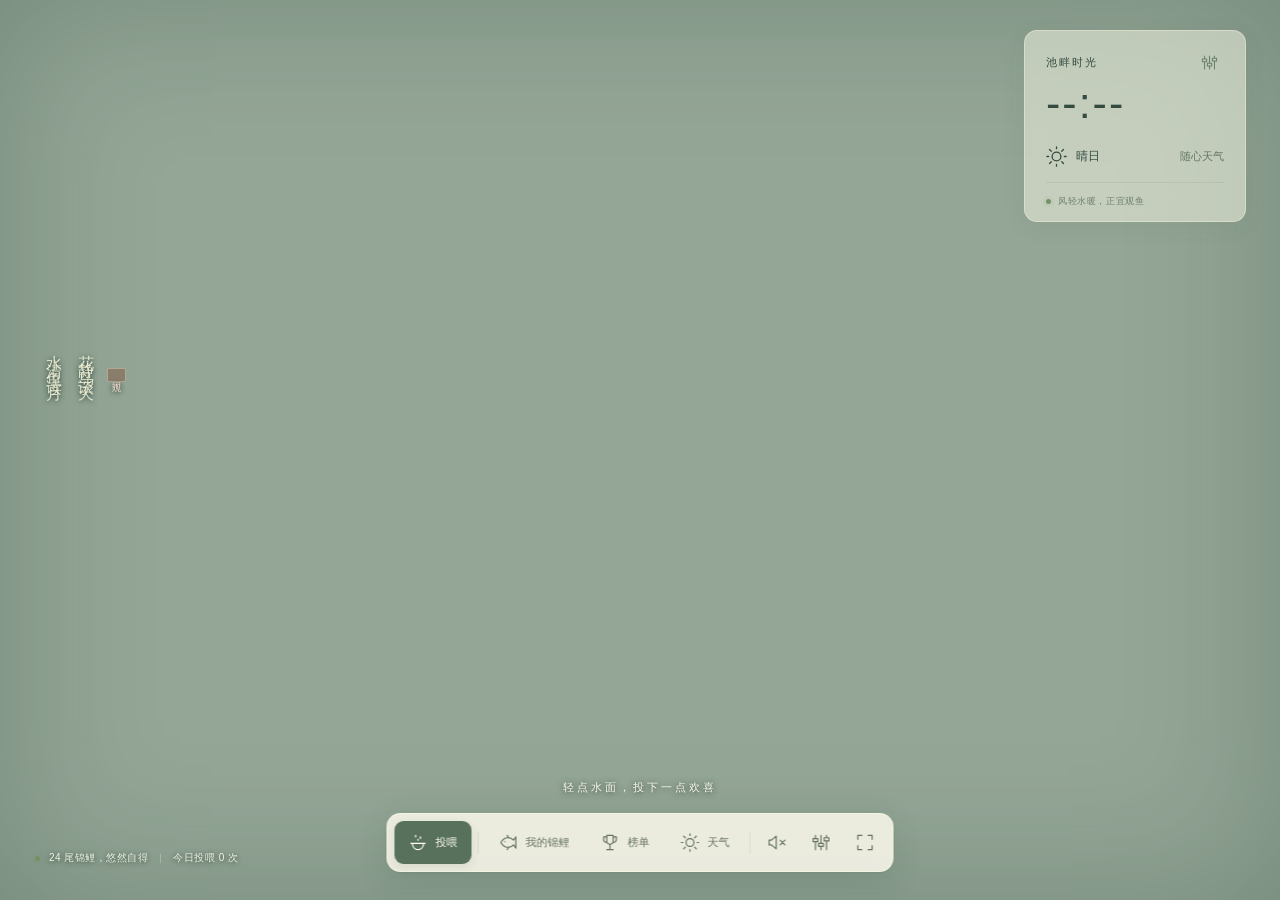
==== index.html @ 71e6d2e7 "本地改动：投喂区域、石头实体化、饥饿度、月光与调色、螃蟹水下、设置合并 - 水面覆盖物（荷叶/荷花/花苞/石头）不可投喂，点击改为惊动螃蟹与昆虫 - 石头成为实体障碍：椭圆用多圆覆盖 + 硬推挤；被挡" ====
<!doctype html>
<html lang="zh-CN">
<head>
  <meta charset="UTF-8" />
  <meta name="viewport" content="width=device-width,initial-scale=1,viewport-fit=cover" />
  <meta name="theme-color" content="#738c7c" />
  <meta name="description" content="一方碧潭，片刻闲心。投喂锦鲤、听雨观鱼，拥有属于自己的小小池塘。" />
  <title>碧池观鱼 · 一方池塘，片刻闲心</title>
  <link rel="icon" href="assets/favicon.svg" type="image/svg+xml" />
  <link rel="stylesheet" href="style.css" />
  <script src="core.js" defer></script>
  <script src="art.js" defer></script>
  <script src="gl.js" defer></script>
  <script src="scene.js" defer></script>
  <script src="audio.js" defer></script>
  <script src="assets/pond-data.js" defer></script>
  <script src="app.js" defer></script>
</head>
<body>
  <main id="pond" aria-label="锦鲤池塘">
    <div class="pond-bed" aria-hidden="true"></div>
    <div class="water-tint" aria-hidden="true"></div>
    <canvas id="world" tabindex="0" aria-label="交互池塘：点击水面投喂锦鲤，按空格在中央投喂"></canvas>
    <div class="vignette" aria-hidden="true"></div>
    <div class="moon" aria-hidden="true"></div>
    <canvas id="labels" aria-hidden="true"></canvas>
    <aside class="weather-card ui" aria-label="时间与天气">
      <div class="weather-top"><span id="weather-location">池畔时光</span><button class="icon-button" data-panel="weather" aria-label="天气设置" data-icon="sliders"></button></div>
      <time id="clock">--:--</time><div id="calendar"></div>
      <div class="weather-line"><span id="weather-symbol" data-icon="sun"></span><strong id="weather-label">晴日</strong><span id="temperature">随心天气</span></div>
      <div class="weather-foot"><span class="status-dot"></span><span id="weather-note">风轻水暖，正宜观鱼</span></div>
    </aside>
    <div class="verse ui"><span>水清鱼读月</span><span>花静鸟谈天</span><i>闲 观</i></div>
    <div class="pond-meta ui"><span class="status-dot"></span><span id="fish-count">24 尾锦鲤，悠然自得</span><span class="meta-divider"></span><span id="fed-count">今日投喂 0 次</span></div>
    <div class="bottom-ui ui">
      <p class="pond-hint" id="pond-hint">轻点水面，投下一点欢喜</p>
      <nav class="dock" aria-label="池塘工具">
        <button id="feed-button" class="dock-button active" aria-pressed="true"><span data-icon="feed"></span><span>投喂</span></button>
        <span class="dock-divider"></span>
        <button class="dock-button" data-panel="fish"><span data-icon="fish"></span><span>我的锦鲤</span></button>
        <button class="dock-button" data-panel="ranking"><span data-icon="trophy"></span><span>榜单</span></button>
        <button class="dock-button" data-panel="weather"><span data-icon="sun"></span><span>天气</span></button>
        <span class="dock-divider"></span>
        <button id="sound-button" class="dock-button compact" aria-label="开启声音" aria-pressed="false"><span data-icon="sound-off"></span></button>
        <button class="dock-button compact" data-panel="settings" aria-label="池塘设置"><span data-icon="sliders"></span></button>
        <button id="zen-button" class="dock-button compact" aria-label="进入沉浸模式"><span data-icon="expand"></span></button>
      </nav>
    </div>
    <button id="exit-zen" class="zen-exit" hidden>退出沉浸 <kbd>Esc</kbd></button>
    <div id="toast" role="status" aria-live="polite"></div>
  </main>
  <dialog id="panel" aria-labelledby="panel-title">
    <div class="panel-header"><div><span class="eyebrow" id="panel-eyebrow">MY LITTLE POND</span><h2 id="panel-title">我的锦鲤</h2></div><button class="icon-button close-panel" aria-label="关闭面板" data-icon="close"></button></div>
    <div id="panel-content"></div>
  </dialog>
</body>
</html>
---- style.css ----
:root{font-family:"PingFang SC","Microsoft YaHei",sans-serif;color:#344b40;font-synthesis:none;--paper:#f6f4e8;--ink:#344b40;--muted:#879184;--line:#d9ddcd;--accent:#577363;--rust:#ac634b}
*{box-sizing:border-box}body{margin:0;overflow:hidden;background:#748d79}button,input,select{font:inherit}button{cursor:pointer}button,input,select{outline-offset:4px}button:focus-visible,input:focus-visible,select:focus-visible{outline:2px solid #577363}button{color:inherit}svg{width:21px;height:21px;display:block;fill:none;stroke:currentColor;stroke-width:1.5;stroke-linecap:round;stroke-linejoin:round}button{border:0}#pond{position:fixed;inset:0;isolation:isolate}.pond-bed,.water-tint,.vignette,#world,#labels{position:absolute;inset:0;width:100%;height:100%}#labels{pointer-events:none}.gl .pond-bed,.gl .water-tint,.gl .vignette{display:none}.pond-bed{background:#8fa791 url('assets/pond.jpg') center/cover no-repeat;filter:saturate(.69) brightness(.96);transition:filter 3s}.water-tint{background:rgba(181,209,184,.14);pointer-events:none;transition:background 3s}.vignette{box-shadow:inset 0 0 150px #17362f40;pointer-events:none}#world{touch-action:none;cursor:crosshair}#world.on-cover{cursor:default}.ui{transition:opacity .5s,transform .5s}.weather-card{position:absolute;right:calc(34px + var(--safe-right,0px));top:calc(30px + var(--safe-top,0px));width:222px;padding:17px 21px 13px;border:1px solid #f7f4dd66;border-radius:13px;background:#eef1df8c;box-shadow:0 5px 24px #2e4c3510;backdrop-filter:blur(10px)}.weather-top{display:flex;align-items:center;justify-content:space-between;font-size:11px;letter-spacing:2px}.icon-button{display:grid;place-items:center;width:29px;height:29px;background:transparent;border-radius:50%;color:#69806a}.icon-button:hover{background:#536b4612}.icon-button svg{width:17px;height:17px}#clock{display:block;font-size:43px;letter-spacing:2px;font-weight:300;font-variant-numeric:tabular-nums;margin-top:2px}#calendar{font-size:10px;letter-spacing:1.3px;color:#6c7e6a;margin:1px 0 18px}.weather-line{display:flex;gap:9px;align-items:center}.weather-line strong{font-size:12px;font-weight:500}.weather-line>span:last-child{margin-left:auto;font-size:11px;color:#63775f}.weather-foot{display:flex;align-items:center;gap:7px;border-top:1px solid #72836526;margin-top:15px;padding-top:12px;font-size:9px;color:#6e806a;letter-spacing:.6px}.status-dot{display:inline-block;width:5px;height:5px;border-radius:50%;background:#749265;box-shadow:0 0 0 3px #74926512;flex-shrink:0}.verse{position:absolute;top:38%;left:calc(43px + var(--safe-left,0px));display:flex;gap:11px;pointer-events:none;color:#2f5546b3}.verse>span{writing-mode:vertical-rl;font-family:"Songti SC",SimSun,serif;font-size:16px;letter-spacing:8px;text-shadow:0 1px 10px #f2f3d9}.verse i{align-self:flex-end;writing-mode:vertical-rl;font-family:serif;font-style:normal;font-size:9px;color:#935f4c;border:1px solid #935f4c88;padding:5px 3px;border-radius:2px;line-height:1.2}.pond-meta{position:absolute;bottom:calc(35px + var(--dock-inset,0px) + var(--safe-bottom,0px));left:calc(35px + var(--safe-left,0px));display:flex;align-items:center;gap:9px;font-size:10px;letter-spacing:.5px;color:#edf2e6;text-shadow:0 1px 5px #344735}.meta-divider{width:1px;height:9px;background:#e4ecdc50;margin:0 3px}.bottom-ui{position:absolute;left:50%;bottom:calc(28px + var(--dock-inset,0px) + var(--safe-bottom,0px));transform:translateX(-50%);display:flex;align-items:center;flex-direction:column}.pond-hint{font-size:11px;letter-spacing:3px;margin:0 0 18px;color:#f7f7e9;text-shadow:0 1px 6px #273c2f}.dock{display:flex;align-items:center;padding:7px;gap:3px;border:1px solid #fbf8e5bd;background:#f4f3e6e8;box-shadow:0 8px 32px #23463524,0 1px 3px #23463512;backdrop-filter:blur(10px);border-radius:14px}.dock-button{background:transparent;display:flex;align-items:center;gap:8px;white-space:nowrap;font-size:11px;padding:12px 14px;border-radius:9px;transition:background .2s,transform .2s;color:#67745f}.dock-button:hover{background:#6c825415;transform:translateY(-1px)}.dock-button.active{background:#58715c;color:#fffef1;box-shadow:0 3px 8px #44584020}.dock-button.compact{padding:12px 11px}.dock-button svg{width:19px;height:19px}.dock-divider{width:1px;height:22px;background:#6d795c22;margin:0 3px}#toast{position:absolute;top:calc(30px + var(--safe-top,0px));left:50%;transform:translate(-50%,-15px);background:#f5f3e6ed;padding:12px 22px;border-radius:10px;box-shadow:0 5px 25px #26433418;font-size:12px;opacity:0;pointer-events:none;transition:.25s;max-width:80vw;text-align:center}#toast.visible{opacity:1;transform:translate(-50%,0)}.zen .ui{opacity:0;pointer-events:none}.zen-exit{position:absolute;right:calc(25px + var(--safe-right,0px));bottom:calc(25px + var(--dock-inset,0px) + var(--safe-bottom,0px));border:1px solid #ffffff55;border-radius:8px;background:#e7eedb80;padding:9px 13px;opacity:.45;font-size:11px;backdrop-filter:blur(10px)}.zen-exit:hover{opacity:1}kbd{font:9px sans-serif;padding:2px 4px;border:1px solid #65745655;border-radius:3px;margin-left:6px}dialog{width:520px;max-width:calc(100vw - 32px);max-height:calc(100dvh - 50px);padding:27px;border:1px solid #ffffffbb;border-radius:20px;background:#f6f4eaf5;box-shadow:0 30px 100px #162b3240;color:var(--ink);overflow:auto}dialog::backdrop{background:#0b1a1524}.panel-header{display:flex;align-items:center;justify-content:space-between;margin-bottom:22px}.eyebrow{font-size:8px;letter-spacing:2.3px;color:#99a08d}h2{font:500 25px "Songti SC",SimSun,serif;letter-spacing:4px;margin:7px 0 0}h3{font-size:12px;font-weight:500;letter-spacing:1px;margin:23px 0 12px}.description{font-size:11px;line-height:1.9;color:#85917e;margin:0 0 18px}.tabs,.weather-options{display:flex;gap:7px}.tab,.weather-option{flex:1;border:1px solid #dce0d1;background:#fffef638;border-radius:8px;padding:11px 5px;font-size:11px}.tab.selected,.weather-option.selected{border-color:#6f8669;background:#e3e9d9;color:#466241}.fish-preview{position:relative;margin:17px 0;background:radial-gradient(ellipse,#b1c4b1,#94ab9b);border-radius:11px;overflow:hidden}.fish-preview canvas{display:block;width:100%;height:145px}.preview-label{position:absolute;bottom:12px;left:14px;font-size:9px;letter-spacing:2px;color:#eef2e8}.form-row{display:flex;gap:12px;align-items:center;margin:13px 0;font-size:11px}.form-row label{flex-shrink:0;min-width:55px}.form-row input[type=text]{flex:1;min-width:0}input[type=text],select{border:1px solid #d9dfce;background:#fcfbf4;border-radius:7px;padding:10px 12px;color:#3f5547;font-size:12px;width:100%}input[type=range]{accent-color:#657f65;min-width:60px;flex:1}input[type=checkbox]{accent-color:#657f65;width:17px;height:17px;cursor:pointer}.primary,.secondary{padding:11px 18px;border-radius:8px;font-size:11px;background:#526e5e;color:#fffcf0;border:1px solid #526e5e}.secondary{background:transparent;color:#5a725e;border-color:#ced6c4}.primary:hover{background:#3d5a4c}.primary:disabled{opacity:.55;cursor:wait}.palette{display:flex;gap:10px}.swatch{width:23px;height:23px;border-radius:50%;border:3px solid #f6f4ea;box-shadow:0 0 0 1px #d5dacb}.swatch.selected{box-shadow:0 0 0 1.5px #6b7c63}.form-actions{display:flex;justify-content:space-between;align-items:center;margin:18px 0 6px;gap:10px}.small-note{font-size:10px;color:#909780;line-height:1.8}.fish-grid{display:grid;grid-template-columns:repeat(3,1fr);gap:9px;max-height:245px;overflow:auto;padding:3px}.fish-tile{border:1px solid #d9dfd1;border-radius:9px;overflow:hidden;background:#fbfbf1}.fish-thumb{height:63px;background:linear-gradient(120deg,#a9bdb0,#819e90);display:flex;align-items:center;justify-content:center}.fish-thumb canvas{max-width:100%;height:60px}.fish-tile-foot{display:flex;align-items:center;justify-content:space-between;padding:9px;gap:4px}.fish-tile-foot span{font-size:10px;white-space:nowrap;overflow:hidden;text-overflow:ellipsis}.edit-fish{background:none;color:#8c9880;font-size:9px;padding:2px}.rank-row{display:flex;align-items:center;gap:14px;padding:13px 2px;border-bottom:1px solid #dce0d2}.rank-number{width:18px;color:#98a087;font:italic 20px Georgia}.rank-row:nth-child(-n+3) .rank-number{color:#ac8050}.rank-thumbnail{width:72px;height:43px;background:#adc0ae;border-radius:7px}.rank-info{flex:1;font-size:12px}.rank-info small{display:block;color:#96a08c;font-size:9px;margin-top:4px}.rank-score{font:22px Georgia;color:#697a5d}.rank-score small{font:9px sans-serif;padding-left:4px;color:#939c88}.ranking-list{max-height:440px;overflow:auto}.weather-option{display:flex;align-items:center;flex-direction:column;gap:8px;padding:16px 5px}.weather-option svg{width:23px;height:23px}.city-results{display:flex;gap:6px;flex-direction:column;margin-top:8px}.city-result{text-align:left;background:#e7ebde;border-radius:7px;padding:11px;font-size:11px}.weather-info{padding:14px;background:#e7ebde;border-radius:9px;font-size:11px;line-height:1.9;margin-top:16px;color:#6f7e63}.weather-info a{color:inherit}.setting-row{display:flex;align-items:center;justify-content:space-between;gap:20px;padding:17px 0;border-bottom:1px solid #dce0d2;font-size:12px}.setting-row small{display:block;font-size:10px;margin-top:5px;color:#949c87}.setting-row input[type=range]{max-width:140px}.setting-row select{max-width:120px}.dialog-footer{margin-top:21px;font-size:10px;color:#99a28f;line-height:1.9}.snow .pond-bed{filter:saturate(.35) brightness(1.04)}.snow .water-tint{background:#d6e6e43b}.rain .pond-bed{filter:saturate(.53) brightness(.78)}.rain .water-tint{background:#405f711f}.cloudy .pond-bed{filter:saturate(.58) brightness(.88)}.night .pond-bed{filter:saturate(.6) brightness(.43)}.night .water-tint{background:#123a684f}.night .verse{color:#d2ddca}.night .weather-card{background:#d9e2da9c}body.reduced-motion .ui{transition:none}
.verse{color:#f6f4dbd9;text-shadow:0 1px 5px #2f443c}.verse>span{text-shadow:0 1px 5px #2f443c}.verse i{color:#f0dbca;background:#7e503d73;border-color:#ead3b675}dialog{padding:0;scrollbar-width:thin;scrollbar-color:#aab6a3 transparent}.panel-header{position:sticky;top:0;z-index:2;background:#f6f4ea;padding:24px 26px 18px;margin:0;border-bottom:1px solid #d9ddcd66}#panel-content{padding:20px 26px 26px}.fish-preview canvas{height:135px}.fish-grid{max-height:215px;scrollbar-width:thin;scrollbar-color:#adb8a5 transparent}.rank-thumbnail{flex-shrink:0}
@media(max-width:1000px){.pond-meta{bottom:calc(112px + var(--dock-inset,0px) + var(--safe-bottom,0px));left:calc(26px + var(--safe-left,0px))}.weather-card{right:calc(24px + var(--safe-right,0px));top:calc(24px + var(--safe-top,0px))}.verse{left:calc(30px + var(--safe-left,0px))}.bottom-ui{bottom:calc(22px + var(--dock-inset,0px) + var(--safe-bottom,0px))}}@media(max-width:600px){.weather-card{top:calc(112px + var(--safe-top,0px));right:calc(18px + var(--safe-right,0px));width:152px;padding:11px 13px;border-radius:10px}.weather-top{font-size:9px;letter-spacing:1px}#clock{font-size:33px}#calendar{font-size:8px;letter-spacing:0;margin-bottom:12px}.weather-foot{font-size:8px;letter-spacing:0;padding-top:10px;margin-top:11px}.weather-line{gap:5px}.weather-line strong{font-size:10px}.weather-line>span:last-child{font-size:9px}.weather-line svg{width:17px}.verse{top:34%;left:calc(22px + var(--safe-left,0px))}.verse>span{font-size:13px;letter-spacing:6px}.verse i{display:none}.bottom-ui{bottom:max(calc(20px + var(--safe-bottom,0px)),env(safe-area-inset-bottom));width:100%}.dock{gap:0;padding:6px;border-radius:13px}.dock-button{padding:11px 10px;flex-direction:column;gap:7px;font-size:9px}.dock-button.compact{padding:14px 12px}.dock-divider{margin:0 2px;height:25px}.dock-button svg{width:18px;height:18px}.dock-button[data-panel=ranking]{padding-inline:9px}.pond-hint{font-size:10px;letter-spacing:2px}.pond-meta{left:calc(22px + var(--safe-left,0px));bottom:calc(132px + var(--safe-bottom,0px));font-size:9px;gap:7px}.pond-meta .meta-divider,.pond-meta #fed-count{display:none}dialog{max-height:calc(100dvh - 32px)}.panel-header{padding:20px}.panel-header h2{font-size:23px}#panel-content{padding:17px 20px 22px}.fish-grid{grid-template-columns:repeat(3,1fr)}#toast{top:calc(93px + var(--safe-top,0px));font-size:11px;width:max-content}.weather-options{gap:5px}.form-row{gap:8px}.form-row label{min-width:48px}.palette{gap:7px}.swatch{width:21px;height:21px}.form-row #palette-name{display:none}}
@media(max-width:370px){.dock-button{padding-inline:7px}.dock-button.compact{padding-inline:8px}.form-actions{align-items:flex-end}.form-actions .small-note{max-width:140px}.fish-grid{grid-template-columns:repeat(2,1fr)}}

.paint-tools{gap:10px}.paint-tools input[type=color]{width:24px;height:24px;padding:1px;border:1px solid #cbd4c0;border-radius:50%;background:none;cursor:pointer;margin-left:auto}.paint-tools .small-note{font-size:9px}#preview{touch-action:none}
.fish-actions{display:flex;gap:6px;flex-shrink:0}.release-fish{color:#a7876f}.release-fish.armed{color:#fffaf0;background:#a9684f;border-radius:4px;padding:2px 5px}
.sound-ctl{display:flex;align-items:center;gap:12px;flex-shrink:0}.sound-ctl input[type=range]{width:110px;min-width:0;flex:none}.sound-ctl select{width:88px}
/* The live wallpaper shows only the pond: the home screen has its own clock and controls. */
.wallpaper .ui,.wallpaper .zen-exit,.wallpaper #toast{display:none!important}

/* Two rankings in one panel: cumulative meals, and who is hungry right now. */
.rank-tabs{margin:0 0 16px}.hunger-bar{height:3px;max-width:150px;margin-top:7px;border-radius:2px;background:#dde2d3;overflow:hidden}
.hunger-bar i{display:block;height:100%;border-radius:2px;transition:width .3s}

/* Moonlight: a cool wash from above. WebGL draws it in the shader (with the moon's reflection woven into the
   ripples); the Canvas 2D fallback has no shader, so it gets a sheet of light instead, only after dark. */
.moon{position:absolute;inset:0;pointer-events:none;opacity:0;transition:opacity 1.4s;background:radial-gradient(62% 58% at 50% 72%,#cfdcff4d,#a8c0ff00 72%)}
body:not(.gl) .moon{opacity:calc(var(--moon,0) * .9)}

/* Day and night each carry their own grade; these rows are compact because there are six of them. */
.grade-head{margin:14px 0 2px;font-size:10px;letter-spacing:2px;color:#8b947f}
.grade-note{margin:0 0 4px}
.grade-row{display:flex;align-items:center;gap:12px;padding:5px 0;font-size:11px;color:#4d5f45}
.grade-row span{flex:0 0 44px}
.grade-row input{flex:1;min-width:0}
.grade-reset{margin:14px 0 4px}

/* The pond must stay readable while you tune it: the dialog sits on a light veil, no blur, so every slider shows
   its effect live. */
dialog{background:#f6f4eaee}
.prefs-tabs{margin:0 0 18px}
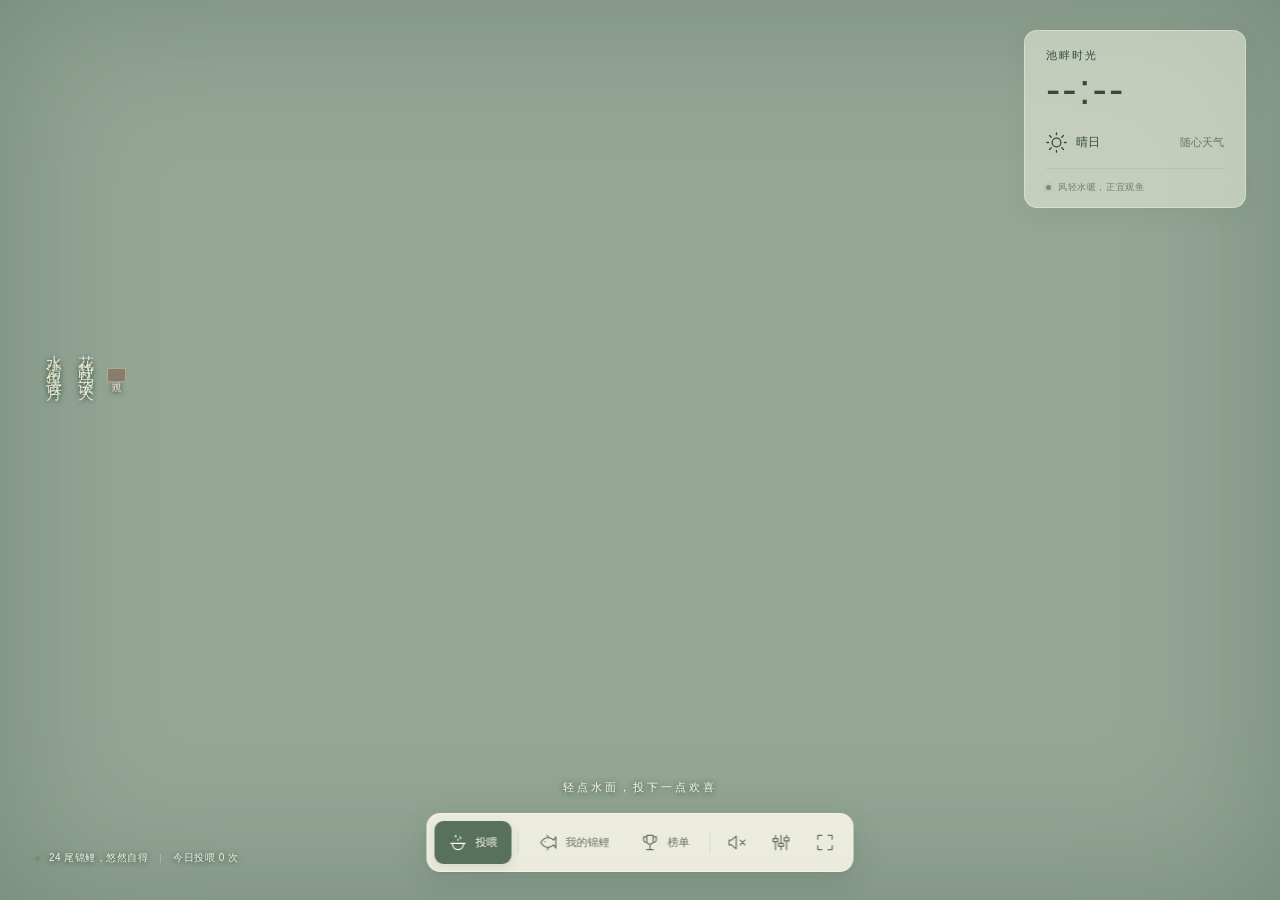
==== commit 4d4c5069: "月光与调色重做、设置入口收敛、诗句可自定义 - 月光：亮度上限翻倍；改为「月下观鱼」的下级设置（缩进 + 引导线，关闭时置灰） - 调色：白天/夜晚标题加大突出，去掉说明文字；恢复默认拆成两组，标题右" ====
--- a/index.html
+++ b/index.html
@@ -25,12 +25,12 @@
     <div class="moon" aria-hidden="true"></div>
     <canvas id="labels" aria-hidden="true"></canvas>
     <aside class="weather-card ui" aria-label="时间与天气">
-      <div class="weather-top"><span id="weather-location">池畔时光</span><button class="icon-button" data-panel="weather" aria-label="天气设置" data-icon="sliders"></button></div>
+      <div class="weather-top"><span id="weather-location">池畔时光</span></div>
       <time id="clock">--:--</time><div id="calendar"></div>
       <div class="weather-line"><span id="weather-symbol" data-icon="sun"></span><strong id="weather-label">晴日</strong><span id="temperature">随心天气</span></div>
       <div class="weather-foot"><span class="status-dot"></span><span id="weather-note">风轻水暖，正宜观鱼</span></div>
     </aside>
-    <div class="verse ui"><span>水清鱼读月</span><span>花静鸟谈天</span><i>闲 观</i></div>
+    <div class="verse ui"><span id="verse-a">水清鱼读月</span><span id="verse-b">花静鸟谈天</span><i id="verse-seal">闲 观</i></div>
     <div class="pond-meta ui"><span class="status-dot"></span><span id="fish-count">24 尾锦鲤，悠然自得</span><span class="meta-divider"></span><span id="fed-count">今日投喂 0 次</span></div>
     <div class="bottom-ui ui">
       <p class="pond-hint" id="pond-hint">轻点水面，投下一点欢喜</p>
@@ -39,7 +39,6 @@
         <span class="dock-divider"></span>
         <button class="dock-button" data-panel="fish"><span data-icon="fish"></span><span>我的锦鲤</span></button>
         <button class="dock-button" data-panel="ranking"><span data-icon="trophy"></span><span>榜单</span></button>
-        <button class="dock-button" data-panel="weather"><span data-icon="sun"></span><span>天气</span></button>
         <span class="dock-divider"></span>
         <button id="sound-button" class="dock-button compact" aria-label="开启声音" aria-pressed="false"><span data-icon="sound-off"></span></button>
         <button class="dock-button compact" data-panel="settings" aria-label="池塘设置"><span data-icon="sliders"></span></button>
--- a/style.css
+++ b/style.css
@@ -20,12 +20,20 @@
 body:not(.gl) .moon{opacity:calc(var(--moon,0) * .9)}
 
 /* Day and night each carry their own grade; these rows are compact because there are six of them. */
-.grade-head{margin:14px 0 2px;font-size:10px;letter-spacing:2px;color:#8b947f}
-.grade-note{margin:0 0 4px}
+/* 白天 / 夜晚两个分组标题：比正文稍大、加粗，右侧带一个圆形恢复按钮 */
+.grade-head{display:flex;align-items:center;gap:8px;margin:18px 0 6px;font-size:14px;font-weight:500;letter-spacing:1.5px;color:#2f4a3a}
+.grade-reset-btn{display:grid;place-items:center;width:23px;height:23px;padding:0;border:1px solid #cbd4c0;border-radius:50%;background:#fffef6;color:#7d8a72;transition:background .2s,color .2s,border-color .2s}
+.grade-reset-btn:hover{background:#eef2e6;color:#3f5c4a;border-color:#9fb098}
+.grade-reset-btn svg{width:13px;height:13px}
 .grade-row{display:flex;align-items:center;gap:12px;padding:5px 0;font-size:11px;color:#4d5f45}
 .grade-row span{flex:0 0 44px}
 .grade-row input{flex:1;min-width:0}
-.grade-reset{margin:14px 0 4px}
+/* 下级设置：左侧缩进 + 一小段引导线，一眼看出它挂在上面那项下面 */
+.setting-row.sub{padding-left:20px;position:relative;font-size:11px}
+.setting-row.sub::before{content:'';position:absolute;left:7px;top:50%;width:9px;height:1px;background:#c7d1be}
+.setting-row.sub small{font-size:9px}
+.setting-row.sub.off{opacity:.42}
+.setting-row input[type=text]{max-width:150px;text-align:right}
 
 /* The pond must stay readable while you tune it: the dialog sits on a light veil, no blur, so every slider shows
    its effect live. */
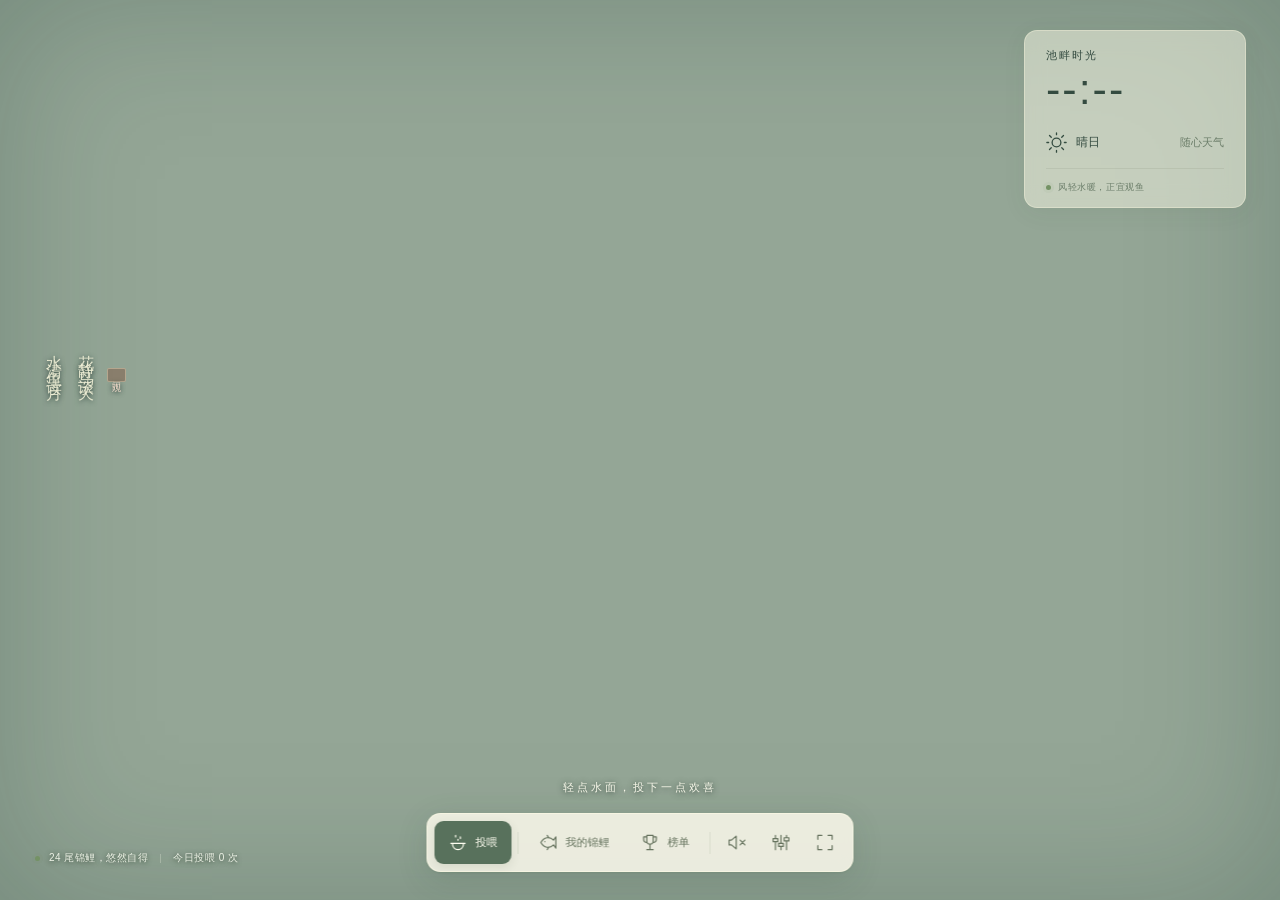
==== commit 86ae7930: "天气时钟卡片可开关，新增纸笺/琉璃/墨韵/素影/横幅五种版式，含小样预览与存档同步" ====
--- a/index.html
+++ b/index.html
@@ -24,7 +24,7 @@
     <div class="vignette" aria-hidden="true"></div>
     <div class="moon" aria-hidden="true"></div>
     <canvas id="labels" aria-hidden="true"></canvas>
-    <aside class="weather-card ui" aria-label="时间与天气">
+    <aside class="weather-card ui" data-clock-style="paper" aria-label="时间与天气">
       <div class="weather-top"><span id="weather-location">池畔时光</span></div>
       <time id="clock">--:--</time><div id="calendar"></div>
       <div class="weather-line"><span id="weather-symbol" data-icon="sun"></span><strong id="weather-label">晴日</strong><span id="temperature">随心天气</span></div>
--- a/style.css
+++ b/style.css
@@ -1,5 +1,6 @@
 :root{font-family:"PingFang SC","Microsoft YaHei",sans-serif;color:#344b40;font-synthesis:none;--paper:#f6f4e8;--ink:#344b40;--muted:#879184;--line:#d9ddcd;--accent:#577363;--rust:#ac634b}
-*{box-sizing:border-box}body{margin:0;overflow:hidden;background:#748d79}button,input,select{font:inherit}button{cursor:pointer}button,input,select{outline-offset:4px}button:focus-visible,input:focus-visible,select:focus-visible{outline:2px solid #577363}button{color:inherit}svg{width:21px;height:21px;display:block;fill:none;stroke:currentColor;stroke-width:1.5;stroke-linecap:round;stroke-linejoin:round}button{border:0}#pond{position:fixed;inset:0;isolation:isolate}.pond-bed,.water-tint,.vignette,#world,#labels{position:absolute;inset:0;width:100%;height:100%}#labels{pointer-events:none}.gl .pond-bed,.gl .water-tint,.gl .vignette{display:none}.pond-bed{background:#8fa791 url('assets/pond.jpg') center/cover no-repeat;filter:saturate(.69) brightness(.96);transition:filter 3s}.water-tint{background:rgba(181,209,184,.14);pointer-events:none;transition:background 3s}.vignette{box-shadow:inset 0 0 150px #17362f40;pointer-events:none}#world{touch-action:none;cursor:crosshair}#world.on-cover{cursor:default}.ui{transition:opacity .5s,transform .5s}.weather-card{position:absolute;right:calc(34px + var(--safe-right,0px));top:calc(30px + var(--safe-top,0px));width:222px;padding:17px 21px 13px;border:1px solid #f7f4dd66;border-radius:13px;background:#eef1df8c;box-shadow:0 5px 24px #2e4c3510;backdrop-filter:blur(10px)}.weather-top{display:flex;align-items:center;justify-content:space-between;font-size:11px;letter-spacing:2px}.icon-button{display:grid;place-items:center;width:29px;height:29px;background:transparent;border-radius:50%;color:#69806a}.icon-button:hover{background:#536b4612}.icon-button svg{width:17px;height:17px}#clock{display:block;font-size:43px;letter-spacing:2px;font-weight:300;font-variant-numeric:tabular-nums;margin-top:2px}#calendar{font-size:10px;letter-spacing:1.3px;color:#6c7e6a;margin:1px 0 18px}.weather-line{display:flex;gap:9px;align-items:center}.weather-line strong{font-size:12px;font-weight:500}.weather-line>span:last-child{margin-left:auto;font-size:11px;color:#63775f}.weather-foot{display:flex;align-items:center;gap:7px;border-top:1px solid #72836526;margin-top:15px;padding-top:12px;font-size:9px;color:#6e806a;letter-spacing:.6px}.status-dot{display:inline-block;width:5px;height:5px;border-radius:50%;background:#749265;box-shadow:0 0 0 3px #74926512;flex-shrink:0}.verse{position:absolute;top:38%;left:calc(43px + var(--safe-left,0px));display:flex;gap:11px;pointer-events:none;color:#2f5546b3}.verse>span{writing-mode:vertical-rl;font-family:"Songti SC",SimSun,serif;font-size:16px;letter-spacing:8px;text-shadow:0 1px 10px #f2f3d9}.verse i{align-self:flex-end;writing-mode:vertical-rl;font-family:serif;font-style:normal;font-size:9px;color:#935f4c;border:1px solid #935f4c88;padding:5px 3px;border-radius:2px;line-height:1.2}.pond-meta{position:absolute;bottom:calc(35px + var(--dock-inset,0px) + var(--safe-bottom,0px));left:calc(35px + var(--safe-left,0px));display:flex;align-items:center;gap:9px;font-size:10px;letter-spacing:.5px;color:#edf2e6;text-shadow:0 1px 5px #344735}.meta-divider{width:1px;height:9px;background:#e4ecdc50;margin:0 3px}.bottom-ui{position:absolute;left:50%;bottom:calc(28px + var(--dock-inset,0px) + var(--safe-bottom,0px));transform:translateX(-50%);display:flex;align-items:center;flex-direction:column}.pond-hint{font-size:11px;letter-spacing:3px;margin:0 0 18px;color:#f7f7e9;text-shadow:0 1px 6px #273c2f}.dock{display:flex;align-items:center;padding:7px;gap:3px;border:1px solid #fbf8e5bd;background:#f4f3e6e8;box-shadow:0 8px 32px #23463524,0 1px 3px #23463512;backdrop-filter:blur(10px);border-radius:14px}.dock-button{background:transparent;display:flex;align-items:center;gap:8px;white-space:nowrap;font-size:11px;padding:12px 14px;border-radius:9px;transition:background .2s,transform .2s;color:#67745f}.dock-button:hover{background:#6c825415;transform:translateY(-1px)}.dock-button.active{background:#58715c;color:#fffef1;box-shadow:0 3px 8px #44584020}.dock-button.compact{padding:12px 11px}.dock-button svg{width:19px;height:19px}.dock-divider{width:1px;height:22px;background:#6d795c22;margin:0 3px}#toast{position:absolute;top:calc(30px + var(--safe-top,0px));left:50%;transform:translate(-50%,-15px);background:#f5f3e6ed;padding:12px 22px;border-radius:10px;box-shadow:0 5px 25px #26433418;font-size:12px;opacity:0;pointer-events:none;transition:.25s;max-width:80vw;text-align:center}#toast.visible{opacity:1;transform:translate(-50%,0)}.zen .ui{opacity:0;pointer-events:none}.zen-exit{position:absolute;right:calc(25px + var(--safe-right,0px));bottom:calc(25px + var(--dock-inset,0px) + var(--safe-bottom,0px));border:1px solid #ffffff55;border-radius:8px;background:#e7eedb80;padding:9px 13px;opacity:.45;font-size:11px;backdrop-filter:blur(10px)}.zen-exit:hover{opacity:1}kbd{font:9px sans-serif;padding:2px 4px;border:1px solid #65745655;border-radius:3px;margin-left:6px}dialog{width:520px;max-width:calc(100vw - 32px);max-height:calc(100dvh - 50px);padding:27px;border:1px solid #ffffffbb;border-radius:20px;background:#f6f4eaf5;box-shadow:0 30px 100px #162b3240;color:var(--ink);overflow:auto}dialog::backdrop{background:#0b1a1524}.panel-header{display:flex;align-items:center;justify-content:space-between;margin-bottom:22px}.eyebrow{font-size:8px;letter-spacing:2.3px;color:#99a08d}h2{font:500 25px "Songti SC",SimSun,serif;letter-spacing:4px;margin:7px 0 0}h3{font-size:12px;font-weight:500;letter-spacing:1px;margin:23px 0 12px}.description{font-size:11px;line-height:1.9;color:#85917e;margin:0 0 18px}.tabs,.weather-options{display:flex;gap:7px}.tab,.weather-option{flex:1;border:1px solid #dce0d1;background:#fffef638;border-radius:8px;padding:11px 5px;font-size:11px}.tab.selected,.weather-option.selected{border-color:#6f8669;background:#e3e9d9;color:#466241}.fish-preview{position:relative;margin:17px 0;background:radial-gradient(ellipse,#b1c4b1,#94ab9b);border-radius:11px;overflow:hidden}.fish-preview canvas{display:block;width:100%;height:145px}.preview-label{position:absolute;bottom:12px;left:14px;font-size:9px;letter-spacing:2px;color:#eef2e8}.form-row{display:flex;gap:12px;align-items:center;margin:13px 0;font-size:11px}.form-row label{flex-shrink:0;min-width:55px}.form-row input[type=text]{flex:1;min-width:0}input[type=text],select{border:1px solid #d9dfce;background:#fcfbf4;border-radius:7px;padding:10px 12px;color:#3f5547;font-size:12px;width:100%}input[type=range]{accent-color:#657f65;min-width:60px;flex:1}input[type=checkbox]{accent-color:#657f65;width:17px;height:17px;cursor:pointer}.primary,.secondary{padding:11px 18px;border-radius:8px;font-size:11px;background:#526e5e;color:#fffcf0;border:1px solid #526e5e}.secondary{background:transparent;color:#5a725e;border-color:#ced6c4}.primary:hover{background:#3d5a4c}.primary:disabled{opacity:.55;cursor:wait}.palette{display:flex;gap:10px}.swatch{width:23px;height:23px;border-radius:50%;border:3px solid #f6f4ea;box-shadow:0 0 0 1px #d5dacb}.swatch.selected{box-shadow:0 0 0 1.5px #6b7c63}.form-actions{display:flex;justify-content:space-between;align-items:center;margin:18px 0 6px;gap:10px}.small-note{font-size:10px;color:#909780;line-height:1.8}.fish-grid{display:grid;grid-template-columns:repeat(3,1fr);gap:9px;max-height:245px;overflow:auto;padding:3px}.fish-tile{border:1px solid #d9dfd1;border-radius:9px;overflow:hidden;background:#fbfbf1}.fish-thumb{height:63px;background:linear-gradient(120deg,#a9bdb0,#819e90);display:flex;align-items:center;justify-content:center}.fish-thumb canvas{max-width:100%;height:60px}.fish-tile-foot{display:flex;align-items:center;justify-content:space-between;padding:9px;gap:4px}.fish-tile-foot span{font-size:10px;white-space:nowrap;overflow:hidden;text-overflow:ellipsis}.edit-fish{background:none;color:#8c9880;font-size:9px;padding:2px}.rank-row{display:flex;align-items:center;gap:14px;padding:13px 2px;border-bottom:1px solid #dce0d2}.rank-number{width:18px;color:#98a087;font:italic 20px Georgia}.rank-row:nth-child(-n+3) .rank-number{color:#ac8050}.rank-thumbnail{width:72px;height:43px;background:#adc0ae;border-radius:7px}.rank-info{flex:1;font-size:12px}.rank-info small{display:block;color:#96a08c;font-size:9px;margin-top:4px}.rank-score{font:22px Georgia;color:#697a5d}.rank-score small{font:9px sans-serif;padding-left:4px;color:#939c88}.ranking-list{max-height:440px;overflow:auto}.weather-option{display:flex;align-items:center;flex-direction:column;gap:8px;padding:16px 5px}.weather-option svg{width:23px;height:23px}.city-results{display:flex;gap:6px;flex-direction:column;margin-top:8px}.city-result{text-align:left;background:#e7ebde;border-radius:7px;padding:11px;font-size:11px}.weather-info{padding:14px;background:#e7ebde;border-radius:9px;font-size:11px;line-height:1.9;margin-top:16px;color:#6f7e63}.weather-info a{color:inherit}.setting-row{display:flex;align-items:center;justify-content:space-between;gap:20px;padding:17px 0;border-bottom:1px solid #dce0d2;font-size:12px}.setting-row small{display:block;font-size:10px;margin-top:5px;color:#949c87}.setting-row input[type=range]{max-width:140px}.setting-row select{max-width:120px}.dialog-footer{margin-top:21px;font-size:10px;color:#99a28f;line-height:1.9}.snow .pond-bed{filter:saturate(.35) brightness(1.04)}.snow .water-tint{background:#d6e6e43b}.rain .pond-bed{filter:saturate(.53) brightness(.78)}.rain .water-tint{background:#405f711f}.cloudy .pond-bed{filter:saturate(.58) brightness(.88)}.night .pond-bed{filter:saturate(.6) brightness(.43)}.night .water-tint{background:#123a684f}.night .verse{color:#d2ddca}.night .weather-card{background:#d9e2da9c}body.reduced-motion .ui{transition:none}
+*{box-sizing:border-box}body{margin:0;overflow:hidden;background:#748d79}button,input,select{font:inherit}button{cursor:pointer}button,input,select{outline-offset:4px}button:focus-visible,input:focus-visible,select:focus-visible{outline:2px solid #577363}button{color:inherit}svg{width:21px;height:21px;display:block;fill:none;stroke:currentColor;stroke-width:1.5;stroke-linecap:round;stroke-linejoin:round}button{border:0}#pond{position:fixed;inset:0;isolation:isolate}.pond-bed,.water-tint,.vignette,#world,#labels{position:absolute;inset:0;width:100%;height:100%}#labels{pointer-events:none}.gl .pond-bed,.gl .water-tint,.gl .vignette{display:none}.pond-bed{background:#8fa791 url('assets/pond.jpg') center/cover no-repeat;filter:saturate(.69) brightness(.96);transition:filter 3s}.water-tint{background:rgba(181,209,184,.14);pointer-events:none;transition:background 3s}.vignette{box-shadow:inset 0 0 150px #17362f40;pointer-events:none}#world{touch-action:none;cursor:crosshair}#world.on-cover{cursor:default}.ui{transition:opacity .5s,transform .5s}.weather-card{--card-bg:#eef1df8c;--card-ink:#344b40;--card-sub:#6c7e6a;--card-line:#72836526;--card-border:#f7f4dd66;--card-shadow:0 5px 24px #2e4c3510;--card-blur:10px;position:absolute;right:calc(34px + var(--safe-right,0px));top:calc(30px + var(--safe-top,0px));width:222px;padding:17px 21px 13px;border:1px solid var(--card-border);border-radius:13px;background:var(--card-bg);box-shadow:var(--card-shadow);backdrop-filter:blur(var(--card-blur));color:var(--card-ink)}.weather-top{display:flex;align-items:center;justify-content:space-between;font-size:11px;letter-spacing:2px}.icon-button{display:grid;place-items:center;width:29px;height:29px;background:transparent;border-radius:50%;color:#69806a}.icon-button:hover{background:#536b4612}.icon-button svg{width:17px;height:17px}#clock{display:block;font-size:43px;letter-spacing:2px;font-weight:300;font-variant-numeric:tabular-nums;margin-top:2px}#calendar{font-size:10px;letter-spacing:1.3px;color:var(--card-sub);margin:1px 0 18px}.weather-line{display:flex;gap:9px;align-items:center}.weather-line strong{font-size:12px;font-weight:500}.weather-line>span:last-child{margin-left:auto;font-size:11px;color:var(--card-sub)}.weather-foot{display:flex;align-items:center;gap:7px;border-top:1px solid var(--card-line);margin-top:15px;padding-top:12px;font-size:9px;color:var(--card-sub);letter-spacing:.6px}.status-dot{display:inline-block;width:5px;height:5px;border-radius:50%;background:#749265;box-shadow:0 0 0 3px #74926512;flex-shrink:0}.verse{position:absolute;top:38%;left:calc(43px + var(--safe-left,0px));display:flex;gap:11px;pointer-events:none;color:#2f5546b3}
+.verse[hidden]{display:none}.verse>span{writing-mode:vertical-rl;font-family:"Songti SC",SimSun,serif;font-size:16px;letter-spacing:8px;text-shadow:0 1px 10px #f2f3d9}.verse i{align-self:flex-end;writing-mode:vertical-rl;font-family:serif;font-style:normal;font-size:9px;color:#935f4c;border:1px solid #935f4c88;padding:5px 3px;border-radius:2px;line-height:1.2}.pond-meta{position:absolute;bottom:calc(35px + var(--dock-inset,0px) + var(--safe-bottom,0px));left:calc(35px + var(--safe-left,0px));display:flex;align-items:center;gap:9px;font-size:10px;letter-spacing:.5px;color:#edf2e6;text-shadow:0 1px 5px #344735}.meta-divider{width:1px;height:9px;background:#e4ecdc50;margin:0 3px}.bottom-ui{position:absolute;left:50%;bottom:calc(28px + var(--dock-inset,0px) + var(--safe-bottom,0px));transform:translateX(-50%);display:flex;align-items:center;flex-direction:column}.pond-hint{font-size:11px;letter-spacing:3px;margin:0 0 18px;color:#f7f7e9;text-shadow:0 1px 6px #273c2f}.dock{display:flex;align-items:center;padding:7px;gap:3px;border:1px solid #fbf8e5bd;background:#f4f3e6e8;box-shadow:0 8px 32px #23463524,0 1px 3px #23463512;backdrop-filter:blur(10px);border-radius:14px}.dock-button{background:transparent;display:flex;align-items:center;gap:8px;white-space:nowrap;font-size:11px;padding:12px 14px;border-radius:9px;transition:background .2s,transform .2s;color:#67745f}.dock-button:hover{background:#6c825415;transform:translateY(-1px)}.dock-button.active{background:#58715c;color:#fffef1;box-shadow:0 3px 8px #44584020}.dock-button.compact{padding:12px 11px}.dock-button svg{width:19px;height:19px}.dock-divider{width:1px;height:22px;background:#6d795c22;margin:0 3px}#toast{position:absolute;top:calc(30px + var(--safe-top,0px));left:50%;transform:translate(-50%,-15px);background:#f5f3e6ed;padding:12px 22px;border-radius:10px;box-shadow:0 5px 25px #26433418;font-size:12px;opacity:0;pointer-events:none;transition:.25s;max-width:80vw;text-align:center}#toast.visible{opacity:1;transform:translate(-50%,0)}.zen .ui{opacity:0;pointer-events:none}.zen-exit{position:absolute;right:calc(25px + var(--safe-right,0px));bottom:calc(25px + var(--dock-inset,0px) + var(--safe-bottom,0px));border:1px solid #ffffff55;border-radius:8px;background:#e7eedb80;padding:9px 13px;opacity:.45;font-size:11px;backdrop-filter:blur(10px)}.zen-exit:hover{opacity:1}kbd{font:9px sans-serif;padding:2px 4px;border:1px solid #65745655;border-radius:3px;margin-left:6px}dialog{width:520px;max-width:calc(100vw - 32px);max-height:calc(100dvh - 50px);padding:27px;border:1px solid #ffffffbb;border-radius:20px;background:#f6f4eaf5;box-shadow:0 30px 100px #162b3240;color:var(--ink);overflow:auto}dialog::backdrop{background:#0b1a1524}.panel-header{display:flex;align-items:center;justify-content:space-between;margin-bottom:22px}.eyebrow{font-size:8px;letter-spacing:2.3px;color:#99a08d}h2{font:500 25px "Songti SC",SimSun,serif;letter-spacing:4px;margin:7px 0 0}h3{font-size:12px;font-weight:500;letter-spacing:1px;margin:23px 0 12px}.description{font-size:11px;line-height:1.9;color:#85917e;margin:0 0 18px}.tabs,.weather-options{display:flex;gap:7px}.tab,.weather-option{flex:1;border:1px solid #dce0d1;background:#fffef638;border-radius:8px;padding:11px 5px;font-size:11px}.tab.selected,.weather-option.selected{border-color:#6f8669;background:#e3e9d9;color:#466241}.fish-preview{position:relative;margin:17px 0;background:radial-gradient(ellipse,#b1c4b1,#94ab9b);border-radius:11px;overflow:hidden}.fish-preview canvas{display:block;width:100%;height:145px}.preview-label{position:absolute;bottom:12px;left:14px;font-size:9px;letter-spacing:2px;color:#eef2e8}.form-row{display:flex;gap:12px;align-items:center;margin:13px 0;font-size:11px}.form-row label{flex-shrink:0;min-width:55px}.form-row input[type=text]{flex:1;min-width:0}input[type=text],select{border:1px solid #d9dfce;background:#fcfbf4;border-radius:7px;padding:10px 12px;color:#3f5547;font-size:12px;width:100%}input[type=range]{accent-color:#657f65;min-width:60px;flex:1}input[type=checkbox]{accent-color:#657f65;width:17px;height:17px;cursor:pointer}.primary,.secondary{padding:11px 18px;border-radius:8px;font-size:11px;background:#526e5e;color:#fffcf0;border:1px solid #526e5e}.secondary{background:transparent;color:#5a725e;border-color:#ced6c4}.primary:hover{background:#3d5a4c}.primary:disabled{opacity:.55;cursor:wait}.palette{display:flex;gap:10px}.swatch{width:23px;height:23px;border-radius:50%;border:3px solid #f6f4ea;box-shadow:0 0 0 1px #d5dacb}.swatch.selected{box-shadow:0 0 0 1.5px #6b7c63}.form-actions{display:flex;justify-content:space-between;align-items:center;margin:18px 0 6px;gap:10px}.small-note{font-size:10px;color:#909780;line-height:1.8}.fish-grid{display:grid;grid-template-columns:repeat(3,1fr);gap:9px;max-height:245px;overflow:auto;padding:3px}.fish-tile{border:1px solid #d9dfd1;border-radius:9px;overflow:hidden;background:#fbfbf1}.fish-thumb{height:63px;background:linear-gradient(120deg,#a9bdb0,#819e90);display:flex;align-items:center;justify-content:center}.fish-thumb canvas{max-width:100%;height:60px}.fish-tile-foot{display:flex;align-items:center;justify-content:space-between;padding:9px;gap:4px}.fish-tile-foot span{font-size:10px;white-space:nowrap;overflow:hidden;text-overflow:ellipsis}.edit-fish{background:none;color:#8c9880;font-size:9px;padding:2px}.rank-row{display:flex;align-items:center;gap:14px;padding:13px 2px;border-bottom:1px solid #dce0d2}.rank-number{width:18px;color:#98a087;font:italic 20px Georgia}.rank-row:nth-child(-n+3) .rank-number{color:#ac8050}.rank-thumbnail{width:72px;height:43px;background:#adc0ae;border-radius:7px}.rank-info{flex:1;font-size:12px}.rank-info small{display:block;color:#96a08c;font-size:9px;margin-top:4px}.rank-score{font:22px Georgia;color:#697a5d}.rank-score small{font:9px sans-serif;padding-left:4px;color:#939c88}.ranking-list{max-height:440px;overflow:auto}.weather-option{display:flex;align-items:center;flex-direction:column;gap:8px;padding:16px 5px}.weather-option svg{width:23px;height:23px}.city-results{display:flex;gap:6px;flex-direction:column;margin-top:8px}.city-result{text-align:left;background:#e7ebde;border-radius:7px;padding:11px;font-size:11px}.weather-info{padding:14px;background:#e7ebde;border-radius:9px;font-size:11px;line-height:1.9;margin-top:16px;color:#6f7e63}.weather-info a{color:inherit}.setting-row{display:flex;align-items:center;justify-content:space-between;gap:20px;padding:17px 0;border-bottom:1px solid #dce0d2;font-size:12px}.setting-row small{display:block;font-size:10px;margin-top:5px;color:#949c87}.setting-row input[type=range]{max-width:140px}.setting-row select{max-width:120px}.dialog-footer{margin-top:21px;font-size:10px;color:#99a28f;line-height:1.9}.snow .pond-bed{filter:saturate(.35) brightness(1.04)}.snow .water-tint{background:#d6e6e43b}.rain .pond-bed{filter:saturate(.53) brightness(.78)}.rain .water-tint{background:#405f711f}.cloudy .pond-bed{filter:saturate(.58) brightness(.88)}.night .pond-bed{filter:saturate(.6) brightness(.43)}.night .water-tint{background:#123a684f}.night .verse{color:#d2ddca}.night .weather-card[data-clock-style="paper"]{--card-bg:#d9e2da9c}body.reduced-motion .ui{transition:none}
 .verse{color:#f6f4dbd9;text-shadow:0 1px 5px #2f443c}.verse>span{text-shadow:0 1px 5px #2f443c}.verse i{color:#f0dbca;background:#7e503d73;border-color:#ead3b675}dialog{padding:0;scrollbar-width:thin;scrollbar-color:#aab6a3 transparent}.panel-header{position:sticky;top:0;z-index:2;background:#f6f4ea;padding:24px 26px 18px;margin:0;border-bottom:1px solid #d9ddcd66}#panel-content{padding:20px 26px 26px}.fish-preview canvas{height:135px}.fish-grid{max-height:215px;scrollbar-width:thin;scrollbar-color:#adb8a5 transparent}.rank-thumbnail{flex-shrink:0}
 @media(max-width:1000px){.pond-meta{bottom:calc(112px + var(--dock-inset,0px) + var(--safe-bottom,0px));left:calc(26px + var(--safe-left,0px))}.weather-card{right:calc(24px + var(--safe-right,0px));top:calc(24px + var(--safe-top,0px))}.verse{left:calc(30px + var(--safe-left,0px))}.bottom-ui{bottom:calc(22px + var(--dock-inset,0px) + var(--safe-bottom,0px))}}@media(max-width:600px){.weather-card{top:calc(112px + var(--safe-top,0px));right:calc(18px + var(--safe-right,0px));width:152px;padding:11px 13px;border-radius:10px}.weather-top{font-size:9px;letter-spacing:1px}#clock{font-size:33px}#calendar{font-size:8px;letter-spacing:0;margin-bottom:12px}.weather-foot{font-size:8px;letter-spacing:0;padding-top:10px;margin-top:11px}.weather-line{gap:5px}.weather-line strong{font-size:10px}.weather-line>span:last-child{font-size:9px}.weather-line svg{width:17px}.verse{top:34%;left:calc(22px + var(--safe-left,0px))}.verse>span{font-size:13px;letter-spacing:6px}.verse i{display:none}.bottom-ui{bottom:max(calc(20px + var(--safe-bottom,0px)),env(safe-area-inset-bottom));width:100%}.dock{gap:0;padding:6px;border-radius:13px}.dock-button{padding:11px 10px;flex-direction:column;gap:7px;font-size:9px}.dock-button.compact{padding:14px 12px}.dock-divider{margin:0 2px;height:25px}.dock-button svg{width:18px;height:18px}.dock-button[data-panel=ranking]{padding-inline:9px}.pond-hint{font-size:10px;letter-spacing:2px}.pond-meta{left:calc(22px + var(--safe-left,0px));bottom:calc(132px + var(--safe-bottom,0px));font-size:9px;gap:7px}.pond-meta .meta-divider,.pond-meta #fed-count{display:none}dialog{max-height:calc(100dvh - 32px)}.panel-header{padding:20px}.panel-header h2{font-size:23px}#panel-content{padding:17px 20px 22px}.fish-grid{grid-template-columns:repeat(3,1fr)}#toast{top:calc(93px + var(--safe-top,0px));font-size:11px;width:max-content}.weather-options{gap:5px}.form-row{gap:8px}.form-row label{min-width:48px}.palette{gap:7px}.swatch{width:21px;height:21px}.form-row #palette-name{display:none}}
 @media(max-width:370px){.dock-button{padding-inline:7px}.dock-button.compact{padding-inline:8px}.form-actions{align-items:flex-end}.form-actions .small-note{max-width:140px}.fish-grid{grid-template-columns:repeat(2,1fr)}}
@@ -20,8 +21,23 @@
 body:not(.gl) .moon{opacity:calc(var(--moon,0) * .9)}
 
 /* Day and night each carry their own grade; these rows are compact because there are six of them. */
-/* 白天 / 夜晚两个分组标题：比正文稍大、加粗，右侧带一个圆形恢复按钮 */
-.grade-head{display:flex;align-items:center;gap:8px;margin:18px 0 6px;font-size:14px;font-weight:500;letter-spacing:1.5px;color:#2f4a3a}
+/* 折叠分组：设置项一多，按层级收起来，只留标题 */
+.fold{border-top:1px solid #e2e6d7}
+.fold-head{display:flex;align-items:center;gap:8px;padding:12px 0;font-size:13px;letter-spacing:1px;color:#2f4a3a;cursor:pointer;user-select:none}
+.fold-head>span:first-child{flex:1;font-weight:500}
+.fold-head:hover{color:#17281f}
+.fold-head:focus-visible{outline:2px solid #9fb098;outline-offset:2px;border-radius:4px}
+.fold-chev{width:7px;height:7px;border-right:1.4px solid #7d8a72;border-bottom:1.4px solid #7d8a72;transform:rotate(45deg) translate(-2px,-2px);transition:transform .22s}
+.fold.open .fold-chev{transform:rotate(-135deg) translate(-2px,-2px)}
+.fold-body{display:none;padding:2px 0 8px}
+.fold.open .fold-body{display:block}
+/* 下级设置被关掉时整块收起，而不是留一堆点不动的灰行 */
+.sub-block.is-off,.setting-row.sub.is-off{display:none}
+/* 分组标题右边的一行小字（例如已选城市此刻的气温） */
+.fold-note{margin-left:8px;font-size:10px;letter-spacing:.4px;color:#8b947f;white-space:nowrap}
+/* 调色里的白天 / 夜晚：只是小标题，不折叠 */
+.grade-head{display:flex;align-items:center;gap:8px;margin:16px 0 2px;font-size:12px;font-weight:500;letter-spacing:2px;color:#4d6a58}
+.grade-head:first-child{margin-top:4px}
 .grade-reset-btn{display:grid;place-items:center;width:23px;height:23px;padding:0;border:1px solid #cbd4c0;border-radius:50%;background:#fffef6;color:#7d8a72;transition:background .2s,color .2s,border-color .2s}
 .grade-reset-btn:hover{background:#eef2e6;color:#3f5c4a;border-color:#9fb098}
 .grade-reset-btn svg{width:13px;height:13px}
@@ -39,3 +55,36 @@
    its effect live. */
 dialog{background:#f6f4eaee}
 .prefs-tabs{margin:0 0 18px}
+
+/* 右上角「时间与天气」卡片：整张可隐藏，另有几种版式。基色抽成变量，每种版式只换一组变量 + 少量排版。 */
+.weather-card[hidden]{display:none!important}
+.weather-card[data-clock-style="glass"]{--card-bg:#20302ec4;--card-ink:#f3f6ea;--card-sub:#c6d5c7;--card-line:#e2efdd2e;--card-border:#e8f3e133;--card-shadow:0 8px 30px #0c1e1b59;--card-blur:14px}
+.weather-card[data-clock-style="ink"]{--card-bg:#1b2626e8;--card-ink:#f4e7cd;--card-sub:#cdbb9c;--card-line:#d9c39a38;--card-border:#d9c39a55;--card-shadow:0 10px 34px #0a15144d;--card-blur:8px;border-left:3px solid #b98d5b;border-radius:4px}
+.weather-card[data-clock-style="ink"] #clock{font-family:"Songti SC",SimSun,serif;font-weight:400;letter-spacing:4px}
+.weather-card[data-clock-style="plain"]{--card-bg:transparent;--card-ink:#fdfbf0;--card-sub:#eef2e2;--card-line:#f2f4e233;--card-border:transparent;--card-shadow:none;--card-blur:0px;width:auto;min-width:180px;padding:2px 0;background:radial-gradient(140% 120% at 100% 0%,#0c201c9c,#0c201c00 78%);backdrop-filter:none;text-align:right;text-shadow:0 1px 3px #0d211c,0 2px 12px #0d211ce6}
+.weather-card[data-clock-style="plain"] .weather-top{justify-content:flex-end;opacity:.85}
+.weather-card[data-clock-style="plain"] .weather-line,.weather-card[data-clock-style="plain"] .weather-foot{justify-content:flex-end}
+.weather-card[data-clock-style="plain"] .weather-line>span:last-child{margin-left:0}
+.weather-card[data-clock-style="strip"]{--card-bg:#f3f2e4d9;--card-ink:#3b5143;--card-sub:#6c7e6a;--card-border:#fffbe9aa;--card-shadow:0 4px 18px #22372b22;display:flex;align-items:center;gap:11px;width:auto;padding:9px 17px;border-radius:999px}
+.weather-card[data-clock-style="strip"] .weather-top,.weather-card[data-clock-style="strip"] #calendar,.weather-card[data-clock-style="strip"] .weather-foot{display:none}
+.weather-card[data-clock-style="strip"] #clock{font-size:21px;letter-spacing:1px;margin:0}
+.weather-card[data-clock-style="strip"] .weather-line{gap:7px;font-size:11px}
+.weather-card[data-clock-style="strip"] .weather-line>span:last-child{margin-left:0}
+.weather-card[data-clock-style="strip"] .weather-line svg{width:16px;height:16px}
+.night .weather-card[data-clock-style="strip"]{--card-bg:#26343ad9;--card-ink:#eef2ea;--card-sub:#c6d5c7;--card-border:#e8f3e133}
+/* 设置里的样式小样：每种版式一张微缩图，点一下立刻作用到真正的卡片上。 */
+.clock-styles{display:grid;grid-template-columns:repeat(auto-fit,minmax(82px,1fr));gap:7px;padding:4px 0 8px}
+.clock-style{display:flex;flex-direction:column;align-items:center;gap:6px;padding:8px;border:1px solid #dce0d1;border-radius:9px;background:#fffef638;font-size:10px;color:#5a6c56;transition:border-color .2s,background .2s}
+.clock-style:hover{background:#eef2e5}
+.clock-style.selected{border-color:#6f8669;background:#e3e9d9;color:#466241}
+.cs-preview{display:flex;flex-direction:column;justify-content:center;gap:5px;width:100%;height:46px;padding:6px 8px;border-radius:5px;overflow:hidden;text-align:left}
+.cs-preview b{font:300 15px/1 "PingFang SC","Microsoft YaHei",sans-serif;letter-spacing:1px}
+.cs-preview i{display:block;width:58%;height:3px;border-radius:2px;background:currentColor;opacity:.4}
+.cs-preview[data-clock-style="paper"]{background:#eef1df;color:#3b5143;border:1px solid #f7f4dd}
+.cs-preview[data-clock-style="glass"]{background:#20302e;color:#f2f5e9;border:1px solid #e8f3e133}
+.cs-preview[data-clock-style="ink"]{background:#1b2626;color:#f3e6cd;border-left:3px solid #b98d5b}
+.cs-preview[data-clock-style="plain"]{background:linear-gradient(135deg,#6e9582,#3c5e54);color:#f8f6e6}
+.cs-preview[data-clock-style="strip"]{background:#f3f2e4;color:#3b5143;border:1px solid #fffbe9;border-radius:99px;flex-direction:row;align-items:center;gap:7px}
+.cs-preview[data-clock-style="strip"] b{font-size:12px}
+.cs-preview[data-clock-style="strip"] i{width:24%}
+@media(max-width:600px){.clock-styles{grid-template-columns:repeat(auto-fit,minmax(76px,1fr));gap:5px}}
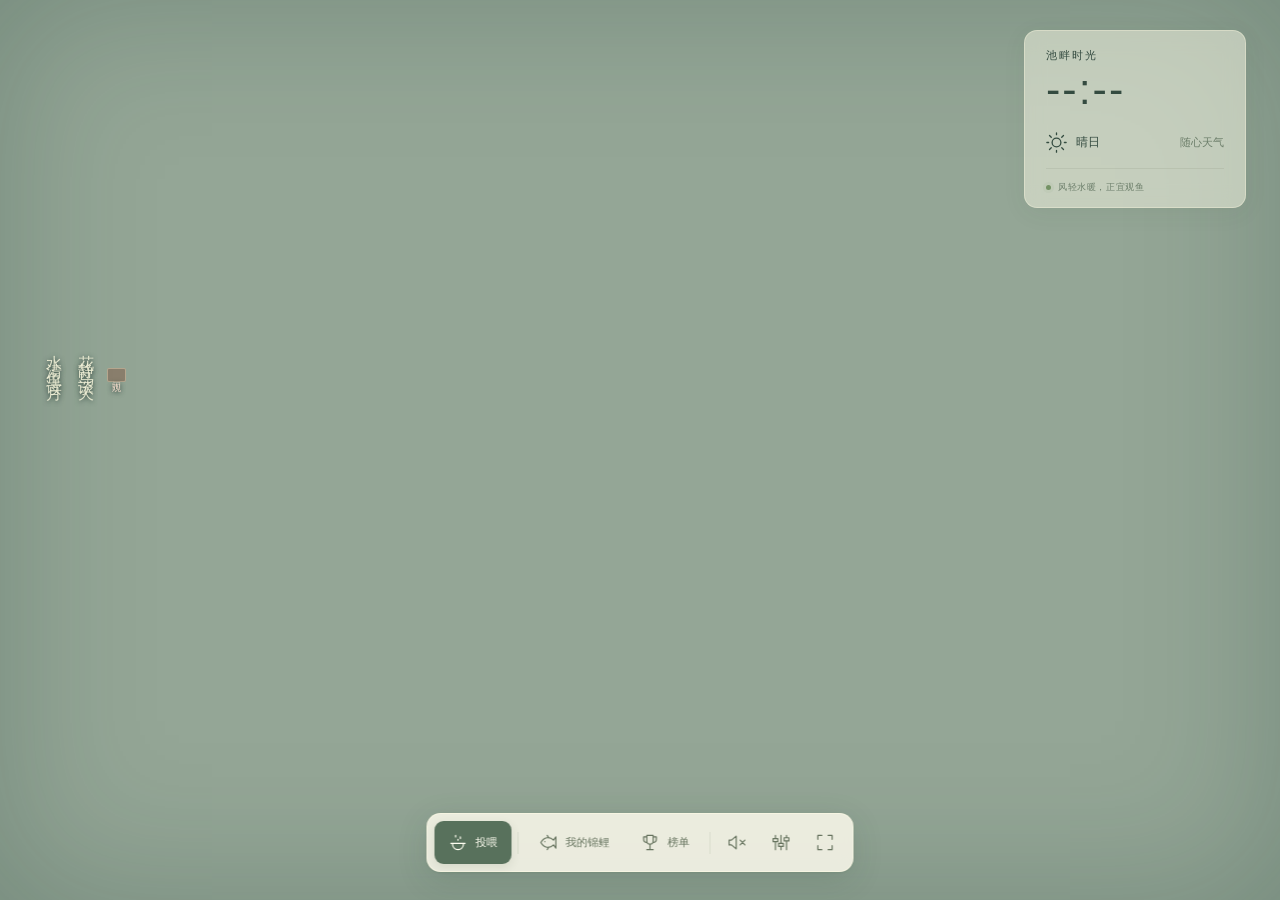
==== commit 9b8e6d7e: "池面收干净：鱼数与投喂次数移进我的锦鲤、去掉底栏与投喂切换提示、设置记住上次页签" ====
--- a/index.html
+++ b/index.html
@@ -31,9 +31,7 @@
       <div class="weather-foot"><span class="status-dot"></span><span id="weather-note">风轻水暖，正宜观鱼</span></div>
     </aside>
     <div class="verse ui"><span id="verse-a">水清鱼读月</span><span id="verse-b">花静鸟谈天</span><i id="verse-seal">闲 观</i></div>
-    <div class="pond-meta ui"><span class="status-dot"></span><span id="fish-count">24 尾锦鲤，悠然自得</span><span class="meta-divider"></span><span id="fed-count">今日投喂 0 次</span></div>
     <div class="bottom-ui ui">
-      <p class="pond-hint" id="pond-hint">轻点水面，投下一点欢喜</p>
       <nav class="dock" aria-label="池塘工具">
         <button id="feed-button" class="dock-button active" aria-pressed="true"><span data-icon="feed"></span><span>投喂</span></button>
         <span class="dock-divider"></span>
--- a/style.css
+++ b/style.css
@@ -1,8 +1,8 @@
 :root{font-family:"PingFang SC","Microsoft YaHei",sans-serif;color:#344b40;font-synthesis:none;--paper:#f6f4e8;--ink:#344b40;--muted:#879184;--line:#d9ddcd;--accent:#577363;--rust:#ac634b}
 *{box-sizing:border-box}body{margin:0;overflow:hidden;background:#748d79}button,input,select{font:inherit}button{cursor:pointer}button,input,select{outline-offset:4px}button:focus-visible,input:focus-visible,select:focus-visible{outline:2px solid #577363}button{color:inherit}svg{width:21px;height:21px;display:block;fill:none;stroke:currentColor;stroke-width:1.5;stroke-linecap:round;stroke-linejoin:round}button{border:0}#pond{position:fixed;inset:0;isolation:isolate}.pond-bed,.water-tint,.vignette,#world,#labels{position:absolute;inset:0;width:100%;height:100%}#labels{pointer-events:none}.gl .pond-bed,.gl .water-tint,.gl .vignette{display:none}.pond-bed{background:#8fa791 url('assets/pond.jpg') center/cover no-repeat;filter:saturate(.69) brightness(.96);transition:filter 3s}.water-tint{background:rgba(181,209,184,.14);pointer-events:none;transition:background 3s}.vignette{box-shadow:inset 0 0 150px #17362f40;pointer-events:none}#world{touch-action:none;cursor:crosshair}#world.on-cover{cursor:default}.ui{transition:opacity .5s,transform .5s}.weather-card{--card-bg:#eef1df8c;--card-ink:#344b40;--card-sub:#6c7e6a;--card-line:#72836526;--card-border:#f7f4dd66;--card-shadow:0 5px 24px #2e4c3510;--card-blur:10px;position:absolute;right:calc(34px + var(--safe-right,0px));top:calc(30px + var(--safe-top,0px));width:222px;padding:17px 21px 13px;border:1px solid var(--card-border);border-radius:13px;background:var(--card-bg);box-shadow:var(--card-shadow);backdrop-filter:blur(var(--card-blur));color:var(--card-ink)}.weather-top{display:flex;align-items:center;justify-content:space-between;font-size:11px;letter-spacing:2px}.icon-button{display:grid;place-items:center;width:29px;height:29px;background:transparent;border-radius:50%;color:#69806a}.icon-button:hover{background:#536b4612}.icon-button svg{width:17px;height:17px}#clock{display:block;font-size:43px;letter-spacing:2px;font-weight:300;font-variant-numeric:tabular-nums;margin-top:2px}#calendar{font-size:10px;letter-spacing:1.3px;color:var(--card-sub);margin:1px 0 18px}.weather-line{display:flex;gap:9px;align-items:center}.weather-line strong{font-size:12px;font-weight:500}.weather-line>span:last-child{margin-left:auto;font-size:11px;color:var(--card-sub)}.weather-foot{display:flex;align-items:center;gap:7px;border-top:1px solid var(--card-line);margin-top:15px;padding-top:12px;font-size:9px;color:var(--card-sub);letter-spacing:.6px}.status-dot{display:inline-block;width:5px;height:5px;border-radius:50%;background:#749265;box-shadow:0 0 0 3px #74926512;flex-shrink:0}.verse{position:absolute;top:38%;left:calc(43px + var(--safe-left,0px));display:flex;gap:11px;pointer-events:none;color:#2f5546b3}
-.verse[hidden]{display:none}.verse>span{writing-mode:vertical-rl;font-family:"Songti SC",SimSun,serif;font-size:16px;letter-spacing:8px;text-shadow:0 1px 10px #f2f3d9}.verse i{align-self:flex-end;writing-mode:vertical-rl;font-family:serif;font-style:normal;font-size:9px;color:#935f4c;border:1px solid #935f4c88;padding:5px 3px;border-radius:2px;line-height:1.2}.pond-meta{position:absolute;bottom:calc(35px + var(--dock-inset,0px) + var(--safe-bottom,0px));left:calc(35px + var(--safe-left,0px));display:flex;align-items:center;gap:9px;font-size:10px;letter-spacing:.5px;color:#edf2e6;text-shadow:0 1px 5px #344735}.meta-divider{width:1px;height:9px;background:#e4ecdc50;margin:0 3px}.bottom-ui{position:absolute;left:50%;bottom:calc(28px + var(--dock-inset,0px) + var(--safe-bottom,0px));transform:translateX(-50%);display:flex;align-items:center;flex-direction:column}.pond-hint{font-size:11px;letter-spacing:3px;margin:0 0 18px;color:#f7f7e9;text-shadow:0 1px 6px #273c2f}.dock{display:flex;align-items:center;padding:7px;gap:3px;border:1px solid #fbf8e5bd;background:#f4f3e6e8;box-shadow:0 8px 32px #23463524,0 1px 3px #23463512;backdrop-filter:blur(10px);border-radius:14px}.dock-button{background:transparent;display:flex;align-items:center;gap:8px;white-space:nowrap;font-size:11px;padding:12px 14px;border-radius:9px;transition:background .2s,transform .2s;color:#67745f}.dock-button:hover{background:#6c825415;transform:translateY(-1px)}.dock-button.active{background:#58715c;color:#fffef1;box-shadow:0 3px 8px #44584020}.dock-button.compact{padding:12px 11px}.dock-button svg{width:19px;height:19px}.dock-divider{width:1px;height:22px;background:#6d795c22;margin:0 3px}#toast{position:absolute;top:calc(30px + var(--safe-top,0px));left:50%;transform:translate(-50%,-15px);background:#f5f3e6ed;padding:12px 22px;border-radius:10px;box-shadow:0 5px 25px #26433418;font-size:12px;opacity:0;pointer-events:none;transition:.25s;max-width:80vw;text-align:center}#toast.visible{opacity:1;transform:translate(-50%,0)}.zen .ui{opacity:0;pointer-events:none}.zen-exit{position:absolute;right:calc(25px + var(--safe-right,0px));bottom:calc(25px + var(--dock-inset,0px) + var(--safe-bottom,0px));border:1px solid #ffffff55;border-radius:8px;background:#e7eedb80;padding:9px 13px;opacity:.45;font-size:11px;backdrop-filter:blur(10px)}.zen-exit:hover{opacity:1}kbd{font:9px sans-serif;padding:2px 4px;border:1px solid #65745655;border-radius:3px;margin-left:6px}dialog{width:520px;max-width:calc(100vw - 32px);max-height:calc(100dvh - 50px);padding:27px;border:1px solid #ffffffbb;border-radius:20px;background:#f6f4eaf5;box-shadow:0 30px 100px #162b3240;color:var(--ink);overflow:auto}dialog::backdrop{background:#0b1a1524}.panel-header{display:flex;align-items:center;justify-content:space-between;margin-bottom:22px}.eyebrow{font-size:8px;letter-spacing:2.3px;color:#99a08d}h2{font:500 25px "Songti SC",SimSun,serif;letter-spacing:4px;margin:7px 0 0}h3{font-size:12px;font-weight:500;letter-spacing:1px;margin:23px 0 12px}.description{font-size:11px;line-height:1.9;color:#85917e;margin:0 0 18px}.tabs,.weather-options{display:flex;gap:7px}.tab,.weather-option{flex:1;border:1px solid #dce0d1;background:#fffef638;border-radius:8px;padding:11px 5px;font-size:11px}.tab.selected,.weather-option.selected{border-color:#6f8669;background:#e3e9d9;color:#466241}.fish-preview{position:relative;margin:17px 0;background:radial-gradient(ellipse,#b1c4b1,#94ab9b);border-radius:11px;overflow:hidden}.fish-preview canvas{display:block;width:100%;height:145px}.preview-label{position:absolute;bottom:12px;left:14px;font-size:9px;letter-spacing:2px;color:#eef2e8}.form-row{display:flex;gap:12px;align-items:center;margin:13px 0;font-size:11px}.form-row label{flex-shrink:0;min-width:55px}.form-row input[type=text]{flex:1;min-width:0}input[type=text],select{border:1px solid #d9dfce;background:#fcfbf4;border-radius:7px;padding:10px 12px;color:#3f5547;font-size:12px;width:100%}input[type=range]{accent-color:#657f65;min-width:60px;flex:1}input[type=checkbox]{accent-color:#657f65;width:17px;height:17px;cursor:pointer}.primary,.secondary{padding:11px 18px;border-radius:8px;font-size:11px;background:#526e5e;color:#fffcf0;border:1px solid #526e5e}.secondary{background:transparent;color:#5a725e;border-color:#ced6c4}.primary:hover{background:#3d5a4c}.primary:disabled{opacity:.55;cursor:wait}.palette{display:flex;gap:10px}.swatch{width:23px;height:23px;border-radius:50%;border:3px solid #f6f4ea;box-shadow:0 0 0 1px #d5dacb}.swatch.selected{box-shadow:0 0 0 1.5px #6b7c63}.form-actions{display:flex;justify-content:space-between;align-items:center;margin:18px 0 6px;gap:10px}.small-note{font-size:10px;color:#909780;line-height:1.8}.fish-grid{display:grid;grid-template-columns:repeat(3,1fr);gap:9px;max-height:245px;overflow:auto;padding:3px}.fish-tile{border:1px solid #d9dfd1;border-radius:9px;overflow:hidden;background:#fbfbf1}.fish-thumb{height:63px;background:linear-gradient(120deg,#a9bdb0,#819e90);display:flex;align-items:center;justify-content:center}.fish-thumb canvas{max-width:100%;height:60px}.fish-tile-foot{display:flex;align-items:center;justify-content:space-between;padding:9px;gap:4px}.fish-tile-foot span{font-size:10px;white-space:nowrap;overflow:hidden;text-overflow:ellipsis}.edit-fish{background:none;color:#8c9880;font-size:9px;padding:2px}.rank-row{display:flex;align-items:center;gap:14px;padding:13px 2px;border-bottom:1px solid #dce0d2}.rank-number{width:18px;color:#98a087;font:italic 20px Georgia}.rank-row:nth-child(-n+3) .rank-number{color:#ac8050}.rank-thumbnail{width:72px;height:43px;background:#adc0ae;border-radius:7px}.rank-info{flex:1;font-size:12px}.rank-info small{display:block;color:#96a08c;font-size:9px;margin-top:4px}.rank-score{font:22px Georgia;color:#697a5d}.rank-score small{font:9px sans-serif;padding-left:4px;color:#939c88}.ranking-list{max-height:440px;overflow:auto}.weather-option{display:flex;align-items:center;flex-direction:column;gap:8px;padding:16px 5px}.weather-option svg{width:23px;height:23px}.city-results{display:flex;gap:6px;flex-direction:column;margin-top:8px}.city-result{text-align:left;background:#e7ebde;border-radius:7px;padding:11px;font-size:11px}.weather-info{padding:14px;background:#e7ebde;border-radius:9px;font-size:11px;line-height:1.9;margin-top:16px;color:#6f7e63}.weather-info a{color:inherit}.setting-row{display:flex;align-items:center;justify-content:space-between;gap:20px;padding:17px 0;border-bottom:1px solid #dce0d2;font-size:12px}.setting-row small{display:block;font-size:10px;margin-top:5px;color:#949c87}.setting-row input[type=range]{max-width:140px}.setting-row select{max-width:120px}.dialog-footer{margin-top:21px;font-size:10px;color:#99a28f;line-height:1.9}.snow .pond-bed{filter:saturate(.35) brightness(1.04)}.snow .water-tint{background:#d6e6e43b}.rain .pond-bed{filter:saturate(.53) brightness(.78)}.rain .water-tint{background:#405f711f}.cloudy .pond-bed{filter:saturate(.58) brightness(.88)}.night .pond-bed{filter:saturate(.6) brightness(.43)}.night .water-tint{background:#123a684f}.night .verse{color:#d2ddca}.night .weather-card[data-clock-style="paper"]{--card-bg:#d9e2da9c}body.reduced-motion .ui{transition:none}
+.verse[hidden]{display:none}.verse>span{writing-mode:vertical-rl;font-family:"Songti SC",SimSun,serif;font-size:16px;letter-spacing:8px;text-shadow:0 1px 10px #f2f3d9}.verse i{align-self:flex-end;writing-mode:vertical-rl;font-family:serif;font-style:normal;font-size:9px;color:#935f4c;border:1px solid #935f4c88;padding:5px 3px;border-radius:2px;line-height:1.2}.pond-summary{display:flex;align-items:center;gap:9px;flex-wrap:wrap;margin:0 0 16px;padding:10px 14px;border:1px solid #dce0d2;border-radius:9px;background:#eef1e5;font-size:11px;letter-spacing:.5px;color:#5a6c56}.meta-divider{width:1px;height:9px;background:#b9c5ae;margin:0 3px}.bottom-ui{position:absolute;left:50%;bottom:calc(28px + var(--dock-inset,0px) + var(--safe-bottom,0px));transform:translateX(-50%);display:flex;align-items:center;flex-direction:column}.dock{display:flex;align-items:center;padding:7px;gap:3px;border:1px solid #fbf8e5bd;background:#f4f3e6e8;box-shadow:0 8px 32px #23463524,0 1px 3px #23463512;backdrop-filter:blur(10px);border-radius:14px}.dock-button{background:transparent;display:flex;align-items:center;gap:8px;white-space:nowrap;font-size:11px;padding:12px 14px;border-radius:9px;transition:background .2s,transform .2s;color:#67745f}.dock-button:hover{background:#6c825415;transform:translateY(-1px)}.dock-button.active{background:#58715c;color:#fffef1;box-shadow:0 3px 8px #44584020}.dock-button.compact{padding:12px 11px}.dock-button svg{width:19px;height:19px}.dock-divider{width:1px;height:22px;background:#6d795c22;margin:0 3px}#toast{position:absolute;top:calc(30px + var(--safe-top,0px));left:50%;transform:translate(-50%,-15px);background:#f5f3e6ed;padding:12px 22px;border-radius:10px;box-shadow:0 5px 25px #26433418;font-size:12px;opacity:0;pointer-events:none;transition:.25s;max-width:80vw;text-align:center}#toast.visible{opacity:1;transform:translate(-50%,0)}.zen .ui{opacity:0;pointer-events:none}.zen-exit{position:absolute;right:calc(25px + var(--safe-right,0px));bottom:calc(25px + var(--dock-inset,0px) + var(--safe-bottom,0px));border:1px solid #ffffff55;border-radius:8px;background:#e7eedb80;padding:9px 13px;opacity:.45;font-size:11px;backdrop-filter:blur(10px)}.zen-exit:hover{opacity:1}kbd{font:9px sans-serif;padding:2px 4px;border:1px solid #65745655;border-radius:3px;margin-left:6px}dialog{width:520px;max-width:calc(100vw - 32px);max-height:calc(100dvh - 50px);padding:27px;border:1px solid #ffffffbb;border-radius:20px;background:#f6f4eaf5;box-shadow:0 30px 100px #162b3240;color:var(--ink);overflow:auto}dialog::backdrop{background:#0b1a1524}.panel-header{display:flex;align-items:center;justify-content:space-between;margin-bottom:22px}.eyebrow{font-size:8px;letter-spacing:2.3px;color:#99a08d}h2{font:500 25px "Songti SC",SimSun,serif;letter-spacing:4px;margin:7px 0 0}h3{font-size:12px;font-weight:500;letter-spacing:1px;margin:23px 0 12px}.description{font-size:11px;line-height:1.9;color:#85917e;margin:0 0 18px}.tabs,.weather-options{display:flex;gap:7px}.tab,.weather-option{flex:1;border:1px solid #dce0d1;background:#fffef638;border-radius:8px;padding:11px 5px;font-size:11px}.tab.selected,.weather-option.selected{border-color:#6f8669;background:#e3e9d9;color:#466241}.fish-preview{position:relative;margin:17px 0;background:radial-gradient(ellipse,#b1c4b1,#94ab9b);border-radius:11px;overflow:hidden}.fish-preview canvas{display:block;width:100%;height:145px}.preview-label{position:absolute;bottom:12px;left:14px;font-size:9px;letter-spacing:2px;color:#eef2e8}.form-row{display:flex;gap:12px;align-items:center;margin:13px 0;font-size:11px}.form-row label{flex-shrink:0;min-width:55px}.form-row input[type=text]{flex:1;min-width:0}input[type=text],select{border:1px solid #d9dfce;background:#fcfbf4;border-radius:7px;padding:10px 12px;color:#3f5547;font-size:12px;width:100%}input[type=range]{accent-color:#657f65;min-width:60px;flex:1}input[type=checkbox]{accent-color:#657f65;width:17px;height:17px;cursor:pointer}.primary,.secondary{padding:11px 18px;border-radius:8px;font-size:11px;background:#526e5e;color:#fffcf0;border:1px solid #526e5e}.secondary{background:transparent;color:#5a725e;border-color:#ced6c4}.primary:hover{background:#3d5a4c}.primary:disabled{opacity:.55;cursor:wait}.palette{display:flex;gap:10px}.swatch{width:23px;height:23px;border-radius:50%;border:3px solid #f6f4ea;box-shadow:0 0 0 1px #d5dacb}.swatch.selected{box-shadow:0 0 0 1.5px #6b7c63}.form-actions{display:flex;justify-content:space-between;align-items:center;margin:18px 0 6px;gap:10px}.small-note{font-size:10px;color:#909780;line-height:1.8}.fish-grid{display:grid;grid-template-columns:repeat(3,1fr);gap:9px;max-height:245px;overflow:auto;padding:3px}.fish-tile{border:1px solid #d9dfd1;border-radius:9px;overflow:hidden;background:#fbfbf1}.fish-thumb{height:63px;background:linear-gradient(120deg,#a9bdb0,#819e90);display:flex;align-items:center;justify-content:center}.fish-thumb canvas{max-width:100%;height:60px}.fish-tile-foot{display:flex;align-items:center;justify-content:space-between;padding:9px;gap:4px}.fish-tile-foot span{font-size:10px;white-space:nowrap;overflow:hidden;text-overflow:ellipsis}.edit-fish{background:none;color:#8c9880;font-size:9px;padding:2px}.rank-row{display:flex;align-items:center;gap:14px;padding:13px 2px;border-bottom:1px solid #dce0d2}.rank-number{width:18px;color:#98a087;font:italic 20px Georgia}.rank-row:nth-child(-n+3) .rank-number{color:#ac8050}.rank-thumbnail{width:72px;height:43px;background:#adc0ae;border-radius:7px}.rank-info{flex:1;font-size:12px}.rank-info small{display:block;color:#96a08c;font-size:9px;margin-top:4px}.rank-score{font:22px Georgia;color:#697a5d}.rank-score small{font:9px sans-serif;padding-left:4px;color:#939c88}.ranking-list{max-height:440px;overflow:auto}.weather-option{display:flex;align-items:center;flex-direction:column;gap:8px;padding:16px 5px}.weather-option svg{width:23px;height:23px}.city-results{display:flex;gap:6px;flex-direction:column;margin-top:8px}.city-result{text-align:left;background:#e7ebde;border-radius:7px;padding:11px;font-size:11px}.weather-info{padding:14px;background:#e7ebde;border-radius:9px;font-size:11px;line-height:1.9;margin-top:16px;color:#6f7e63}.weather-info a{color:inherit}.setting-row{display:flex;align-items:center;justify-content:space-between;gap:20px;padding:17px 0;border-bottom:1px solid #dce0d2;font-size:12px}.setting-row small{display:block;font-size:10px;margin-top:5px;color:#949c87}.setting-row input[type=range]{max-width:140px}.setting-row select{max-width:120px}.dialog-footer{margin-top:21px;font-size:10px;color:#99a28f;line-height:1.9}.snow .pond-bed{filter:saturate(.35) brightness(1.04)}.snow .water-tint{background:#d6e6e43b}.rain .pond-bed{filter:saturate(.53) brightness(.78)}.rain .water-tint{background:#405f711f}.cloudy .pond-bed{filter:saturate(.58) brightness(.88)}.night .pond-bed{filter:saturate(.6) brightness(.43)}.night .water-tint{background:#123a684f}.night .verse{color:#d2ddca}.night .weather-card[data-clock-style="paper"]{--card-bg:#d9e2da9c}body.reduced-motion .ui{transition:none}
 .verse{color:#f6f4dbd9;text-shadow:0 1px 5px #2f443c}.verse>span{text-shadow:0 1px 5px #2f443c}.verse i{color:#f0dbca;background:#7e503d73;border-color:#ead3b675}dialog{padding:0;scrollbar-width:thin;scrollbar-color:#aab6a3 transparent}.panel-header{position:sticky;top:0;z-index:2;background:#f6f4ea;padding:24px 26px 18px;margin:0;border-bottom:1px solid #d9ddcd66}#panel-content{padding:20px 26px 26px}.fish-preview canvas{height:135px}.fish-grid{max-height:215px;scrollbar-width:thin;scrollbar-color:#adb8a5 transparent}.rank-thumbnail{flex-shrink:0}
-@media(max-width:1000px){.pond-meta{bottom:calc(112px + var(--dock-inset,0px) + var(--safe-bottom,0px));left:calc(26px + var(--safe-left,0px))}.weather-card{right:calc(24px + var(--safe-right,0px));top:calc(24px + var(--safe-top,0px))}.verse{left:calc(30px + var(--safe-left,0px))}.bottom-ui{bottom:calc(22px + var(--dock-inset,0px) + var(--safe-bottom,0px))}}@media(max-width:600px){.weather-card{top:calc(112px + var(--safe-top,0px));right:calc(18px + var(--safe-right,0px));width:152px;padding:11px 13px;border-radius:10px}.weather-top{font-size:9px;letter-spacing:1px}#clock{font-size:33px}#calendar{font-size:8px;letter-spacing:0;margin-bottom:12px}.weather-foot{font-size:8px;letter-spacing:0;padding-top:10px;margin-top:11px}.weather-line{gap:5px}.weather-line strong{font-size:10px}.weather-line>span:last-child{font-size:9px}.weather-line svg{width:17px}.verse{top:34%;left:calc(22px + var(--safe-left,0px))}.verse>span{font-size:13px;letter-spacing:6px}.verse i{display:none}.bottom-ui{bottom:max(calc(20px + var(--safe-bottom,0px)),env(safe-area-inset-bottom));width:100%}.dock{gap:0;padding:6px;border-radius:13px}.dock-button{padding:11px 10px;flex-direction:column;gap:7px;font-size:9px}.dock-button.compact{padding:14px 12px}.dock-divider{margin:0 2px;height:25px}.dock-button svg{width:18px;height:18px}.dock-button[data-panel=ranking]{padding-inline:9px}.pond-hint{font-size:10px;letter-spacing:2px}.pond-meta{left:calc(22px + var(--safe-left,0px));bottom:calc(132px + var(--safe-bottom,0px));font-size:9px;gap:7px}.pond-meta .meta-divider,.pond-meta #fed-count{display:none}dialog{max-height:calc(100dvh - 32px)}.panel-header{padding:20px}.panel-header h2{font-size:23px}#panel-content{padding:17px 20px 22px}.fish-grid{grid-template-columns:repeat(3,1fr)}#toast{top:calc(93px + var(--safe-top,0px));font-size:11px;width:max-content}.weather-options{gap:5px}.form-row{gap:8px}.form-row label{min-width:48px}.palette{gap:7px}.swatch{width:21px;height:21px}.form-row #palette-name{display:none}}
+@media(max-width:1000px){.weather-card{right:calc(24px + var(--safe-right,0px));top:calc(24px + var(--safe-top,0px))}.verse{left:calc(30px + var(--safe-left,0px))}.bottom-ui{bottom:calc(22px + var(--dock-inset,0px) + var(--safe-bottom,0px))}}@media(max-width:600px){.weather-card{top:calc(112px + var(--safe-top,0px));right:calc(18px + var(--safe-right,0px));width:152px;padding:11px 13px;border-radius:10px}.weather-top{font-size:9px;letter-spacing:1px}#clock{font-size:33px}#calendar{font-size:8px;letter-spacing:0;margin-bottom:12px}.weather-foot{font-size:8px;letter-spacing:0;padding-top:10px;margin-top:11px}.weather-line{gap:5px}.weather-line strong{font-size:10px}.weather-line>span:last-child{font-size:9px}.weather-line svg{width:17px}.verse{top:34%;left:calc(22px + var(--safe-left,0px))}.verse>span{font-size:13px;letter-spacing:6px}.verse i{display:none}.bottom-ui{bottom:max(calc(20px + var(--safe-bottom,0px)),env(safe-area-inset-bottom));width:100%}.dock{gap:0;padding:6px;border-radius:13px}.dock-button{padding:11px 10px;flex-direction:column;gap:7px;font-size:9px}.dock-button.compact{padding:14px 12px}.dock-divider{margin:0 2px;height:25px}.dock-button svg{width:18px;height:18px}.dock-button[data-panel=ranking]{padding-inline:9px}dialog{max-height:calc(100dvh - 32px)}.panel-header{padding:20px}.panel-header h2{font-size:23px}#panel-content{padding:17px 20px 22px}.fish-grid{grid-template-columns:repeat(3,1fr)}#toast{top:calc(93px + var(--safe-top,0px));font-size:11px;width:max-content}.weather-options{gap:5px}.form-row{gap:8px}.form-row label{min-width:48px}.palette{gap:7px}.swatch{width:21px;height:21px}.form-row #palette-name{display:none}}
 @media(max-width:370px){.dock-button{padding-inline:7px}.dock-button.compact{padding-inline:8px}.form-actions{align-items:flex-end}.form-actions .small-note{max-width:140px}.fish-grid{grid-template-columns:repeat(2,1fr)}}
 
 .paint-tools{gap:10px}.paint-tools input[type=color]{width:24px;height:24px;padding:1px;border:1px solid #cbd4c0;border-radius:50%;background:none;cursor:pointer;margin-left:auto}.paint-tools .small-note{font-size:9px}#preview{touch-action:none}
